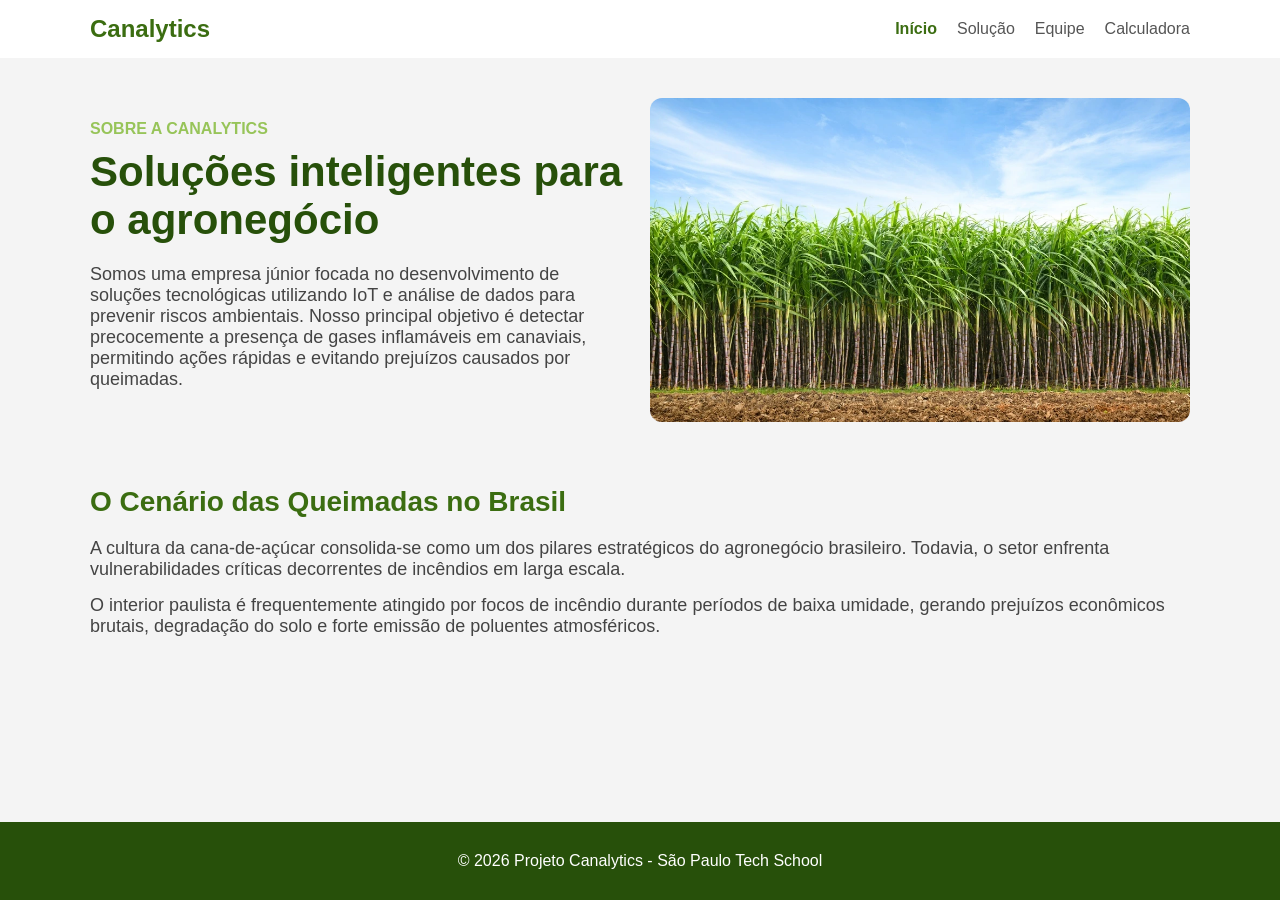
==== SiteInstitucional/index.html @ 84ffcaf1 "refactor: nova estilização e padronização das páginas inicio e solução Aplica nova identidade visual" ====
<!DOCTYPE html>
<html lang="pt-br">

<head>
    <meta charset="UTF-8">
    <meta name="viewport" content="width=device-width, initial-scale=1.0">
    <title>Início - Canalytics</title>
    <link rel="stylesheet" href="style.css">
</head>

<body>
    <nav class="barra-navegacao">
        <div class="container-navegacao">
            <a href="index.html" class="logotipo">Canalytics</a>
            <ul class="menu-lista">
                <li class="menu-item"><a href="index.html" class="link-menu-ativo">Início</a></li>
                <li class="menu-item"><a href="solucao.html" class="link-menu">Solução</a></li>
                <li class="menu-item"><a href="equipe.html" class="link-menu">Equipe</a></li>
                <li class="menu-item"><a href="calculadora.html" class="link-menu">Calculadora</a></li>
            </ul>
        </div>
    </nav>

    <main class="area-principal">
        <section class="secao-apresentacao">
            <div class="flex-container">
                <div class="coluna-texto">
                    <p class="etiqueta-verde">Sobre a Canalytics</p>
                    <h1 class="manchete-principal">Soluções inteligentes para o agronegócio</h1>
                    <p class="paragrafo-comum">
                        Somos uma empresa júnior focada no desenvolvimento de soluções tecnológicas utilizando IoT e análise de dados para prevenir riscos ambientais. 
                        Nosso principal objetivo é detectar precocemente a presença de gases inflamáveis em canaviais, permitindo ações rápidas e evitando prejuízos causados por queimadas.
                    </p>
                </div>
                <div class="coluna-imagem">
                    <img src="img/canavial.webp" alt="Plantação de Cana" class="imagem-responsivel">
                </div>
            </div>
        </section>

        <section class="secao-contexto">
            <h2 class="subtitulo-secao">O Cenário das Queimadas no Brasil</h2>
            <p class="paragrafo-comum">
                A cultura da cana-de-açúcar consolida-se como um dos pilares estratégicos do agronegócio brasileiro. Todavia, o setor enfrenta vulnerabilidades críticas decorrentes de incêndios em larga escala.
            </p>
            <p class="paragrafo-comum">
                O interior paulista é frequentemente atingido por focos de incêndio durante períodos de baixa umidade, gerando prejuízos econômicos brutais, degradação do solo e forte emissão de poluentes atmosféricos.
            </p>
        </section>
    </main>

    <footer class="rodape-final">
        <p class="texto-copyright">© 2026 Projeto Canalytics - São Paulo Tech School</p>
    </footer>
</body>

</html>
---- SiteInstitucional/style.css ----
body {
    margin: 0px;
    padding: 0px;
    background-color: #f4f4f4;
    color: #333333;
    font-family: Arial, sans-serif;
    display: flex;
    flex-direction: column;
    min-height: 100vh; /* Altura mínima o tamanho total da tela*/
}

.barra-navegacao {
    background-color: #ffffff;
    padding: 15px 0px;
}

.container-navegacao {
    max-width: 1100px;
    margin: 0px auto;
    display: flex;
    justify-content: space-between;
    align-items: center;
    padding: 0px 20px;
}

.logotipo {
    font-size: 24px;
    font-weight: bold;
    color: #3B6D11;
    text-decoration: none;
}

.menu-lista {
    display: flex;
    list-style: none;
    margin: 0px;
    padding: 0px;
}

.menu-item {
    margin-left: 20px;
}

.link-menu, .link-menu-ativo {
    text-decoration: none;
    color: #555555;
    font-weight: 500;
}

.link-menu-ativo {
    color: #3B6D11;
    font-weight: bold;
}

.area-principal {
    max-width: 1100px;
    margin: 0px auto;
    padding: 40px 20px;
    flex: 1; /* Faz a <main> preencher o vazio entre o header e o footer, garantindo que o footer fique travado lá embaixo. */
}

.secao-apresentacao, .secao-contexto, .secao-hero-solucao, .fluxo-operacional {
    margin-bottom: 60px;
}

.flex-container, .cartao-problema, .bloco-etapa, .bloco-etapa-invertido {
    display: flex;
    align-items: center;
    margin-bottom: 40px;
}

.bloco-etapa-invertido {
    flex-direction: row-reverse;
}

.coluna-texto, .texto-do-problema, .texto-etapa {
    flex: 1;
    margin-right: 20px;
}

.bloco-etapa-invertido .texto-etapa {
    margin-right: 0px;
    margin-left: 20px;
}

.coluna-imagem, .imagem-do-problema, .imagem-etapa {
    flex: 1;
}

.imagem-responsivel {
    width: 100%;
    border-radius: 12px;
}

.manchete-principal {
    font-size: 42px;
    color: #27500A;
    margin: 10px 0px 20px 0px;
}

.enfase-verde {
    color: #97C459;
}

.subtitulo-secao {
    font-size: 28px;
    color: #3B6D11;
    margin: 0px 0px 20px 0px;
}

.etiqueta-verde {
    color: #97C459;
    font-weight: bold;
    text-transform: uppercase;
    margin: 0px;
}

.paragrafo-comum {
    font-size: 18px;
    margin: 0px 0px 15px 0px;
    color: #444444;
}

.alinhamento-central {
    text-align: center;
}

.grade-cards {
    display: flex;
    margin-top: 30px;
}

.item-card {
    background-color: #ffffff;
    padding: 25px;
    border-radius: 10px;
    flex: 1;
    border-top: 5px solid #3B6D11;
    margin: 0px 10px;
}

.titulo-card {
    color: #3B6D11;
    margin: 0px 0px 15px 0px;
}

.texto-do-card {
    font-size: 15px;
    margin: 0px;
}

.rodape-final {
    background-color: #27500A;
    color: #ffffff;
    text-align: center;
    padding: 30px 0px;
}

.texto-copyright {
    margin: 0px;
}

.titulo-etapa {
    font-size: 22px;
    color: #3B6D11;
    margin-bottom: 10px;
}
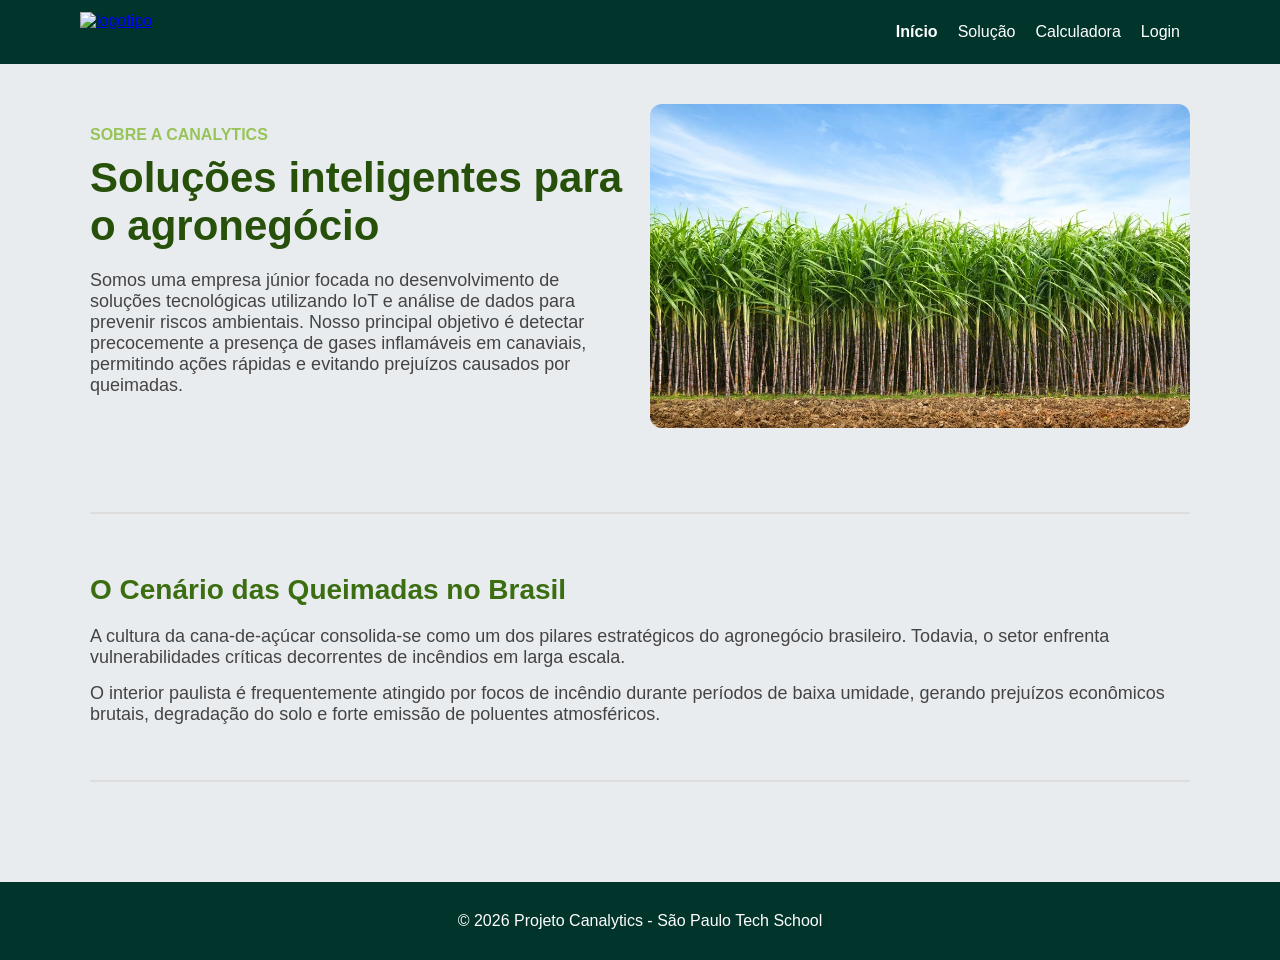
==== commit d13dcc51: "Subindo atualizações da estilização do site" ====
--- a/SiteInstitucional/index.html
+++ b/SiteInstitucional/index.html
@@ -11,12 +11,14 @@
 <body>
     <nav class="barra-navegacao">
         <div class="container-navegacao">
-            <a href="index.html" class="logotipo">Canalytics</a>
+            <a href="index.html" class="logotipo">
+                <img src="img/CanalyticsLogo.png" alt="logotipo" style="height: 40px; width: auto;">
+            </a>
             <ul class="menu-lista">
                 <li class="menu-item"><a href="index.html" class="link-menu-ativo">Início</a></li>
                 <li class="menu-item"><a href="solucao.html" class="link-menu">Solução</a></li>
-                <li class="menu-item"><a href="equipe.html" class="link-menu">Equipe</a></li>
                 <li class="menu-item"><a href="calculadora.html" class="link-menu">Calculadora</a></li>
+                <li class="menu-item"><a href="loginPage.html" class="link-menu">Login</a></li>
             </ul>
         </div>
     </nav>
--- a/SiteInstitucional/style.css
+++ b/SiteInstitucional/style.css
@@ -1,167 +1,226 @@
-body {
-    margin: 0px;
-    padding: 0px;
-    background-color: #f4f4f4;
-    color: #333333;
-    font-family: Arial, sans-serif;
-    display: flex;
-    flex-direction: column;
-    min-height: 100vh; /* Altura mínima o tamanho total da tela*/
-}
-
-.barra-navegacao {
-    background-color: #ffffff;
-    padding: 15px 0px;
-}
-
-.container-navegacao {
-    max-width: 1100px;
-    margin: 0px auto;
-    display: flex;
-    justify-content: space-between;
-    align-items: center;
-    padding: 0px 20px;
-}
-
-.logotipo {
-    font-size: 24px;
-    font-weight: bold;
-    color: #3B6D11;
-    text-decoration: none;
-}
-
-.menu-lista {
-    display: flex;
-    list-style: none;
-    margin: 0px;
-    padding: 0px;
-}
-
-.menu-item {
-    margin-left: 20px;
-}
-
-.link-menu, .link-menu-ativo {
-    text-decoration: none;
-    color: #555555;
-    font-weight: 500;
-}
-
-.link-menu-ativo {
-    color: #3B6D11;
-    font-weight: bold;
-}
-
-.area-principal {
-    max-width: 1100px;
-    margin: 0px auto;
-    padding: 40px 20px;
-    flex: 1; /* Faz a <main> preencher o vazio entre o header e o footer, garantindo que o footer fique travado lá embaixo. */
-}
-
-.secao-apresentacao, .secao-contexto, .secao-hero-solucao, .fluxo-operacional {
-    margin-bottom: 60px;
-}
-
-.flex-container, .cartao-problema, .bloco-etapa, .bloco-etapa-invertido {
-    display: flex;
-    align-items: center;
-    margin-bottom: 40px;
-}
-
-.bloco-etapa-invertido {
-    flex-direction: row-reverse;
-}
-
-.coluna-texto, .texto-do-problema, .texto-etapa {
-    flex: 1;
-    margin-right: 20px;
-}
-
-.bloco-etapa-invertido .texto-etapa {
-    margin-right: 0px;
-    margin-left: 20px;
-}
-
-.coluna-imagem, .imagem-do-problema, .imagem-etapa {
-    flex: 1;
-}
-
-.imagem-responsivel {
-    width: 100%;
-    border-radius: 12px;
-}
-
-.manchete-principal {
-    font-size: 42px;
-    color: #27500A;
-    margin: 10px 0px 20px 0px;
-}
-
-.enfase-verde {
-    color: #97C459;
-}
-
-.subtitulo-secao {
-    font-size: 28px;
-    color: #3B6D11;
-    margin: 0px 0px 20px 0px;
-}
-
-.etiqueta-verde {
-    color: #97C459;
-    font-weight: bold;
-    text-transform: uppercase;
-    margin: 0px;
-}
-
-.paragrafo-comum {
-    font-size: 18px;
-    margin: 0px 0px 15px 0px;
-    color: #444444;
-}
-
-.alinhamento-central {
-    text-align: center;
-}
-
-.grade-cards {
-    display: flex;
-    margin-top: 30px;
-}
-
-.item-card {
-    background-color: #ffffff;
-    padding: 25px;
-    border-radius: 10px;
-    flex: 1;
-    border-top: 5px solid #3B6D11;
-    margin: 0px 10px;
-}
-
-.titulo-card {
-    color: #3B6D11;
-    margin: 0px 0px 15px 0px;
-}
-
-.texto-do-card {
-    font-size: 15px;
-    margin: 0px;
-}
-
-.rodape-final {
-    background-color: #27500A;
-    color: #ffffff;
-    text-align: center;
-    padding: 30px 0px;
-}
-
-.texto-copyright {
-    margin: 0px;
-}
-
-.titulo-etapa {
-    font-size: 22px;
-    color: #3B6D11;
-    margin-bottom: 10px;
-}+body {
+    margin: 0px;
+    padding: 0px;
+    background-color: #e9ecef;
+    color: #1f1e1e;
+    font-family: Arial, sans-serif;
+    display: flex;
+    flex-direction: column;
+    min-height: 100vh;
+}
+
+.barra-navegacao {
+    background-color: #01352c;
+    padding: 12px 0px;
+}
+
+.container-navegacao {
+    max-width: 1100px;
+    margin: 0px auto;
+    display: flex;
+    justify-content: space-between;
+    align-items: center;
+    padding: 0 20px 0 0;
+    height: 100%;
+}
+
+.logotipo img {
+    height: 90%;
+    max-height: 60px;
+    width: auto;
+    display: block;
+}
+
+.menu-lista {
+    display: flex;
+    list-style: none;
+    margin: 0px;
+    padding: 0px;
+}
+
+.menu-item {
+    margin-left: 20px;
+}
+
+.link-menu,
+.link-menu-ativo {
+    text-decoration: none;
+    color: #ffffff;
+    font-weight: 500;
+}
+
+.link-menu-ativo {
+    color: white;
+    font-weight: bold;
+}
+
+.area-principal {
+    max-width: 1100px;
+    margin: 0px auto;
+    padding: 40px 20px;
+    flex: 1;
+}
+
+.secao-apresentacao,
+.secao-contexto,
+.secao-hero-solucao,
+.fluxo-operacional {
+    margin-bottom: 60px;
+    border-bottom: 2px solid #dddddd;
+    padding-bottom: 40px;
+}
+
+.flex-container,
+.cartao-problema,
+.bloco-etapa,
+.bloco-etapa-invertido {
+    display: flex;
+    align-items: center;
+    margin-bottom: 40px;
+}
+
+.secao-hero-solucao {
+    background-image: linear-gradient(rgba(0, 0, 0, 0.5), rgba(0, 0, 0, 0.5)), url('img/canavial.webp');
+    background-size: cover;
+    background-position: center;
+    min-height: 85vh;
+    padding: 0px 40px;
+    display: flex;
+    align-items: center;
+}
+
+.secao-hero-solucao .manchete-principal {
+    color: #ffffff;
+}
+
+.secao-hero-solucao .paragrafo-comum {
+    color: #ffffff;
+    font-size: 20px;
+}
+
+.cartao-problema {
+    background-color: #01352c;
+    border-radius: 16px;
+    padding: 30px;
+}
+
+.bloco-etapa {
+    background-color: #97C459;
+    border-radius: 16px;
+    padding: 30px;
+}
+
+.bloco-etapa-invertido {
+    flex-direction: row-reverse;
+    background-color: #97C459;
+    border-radius: 16px;
+    padding: 30px;
+}
+
+.coluna-texto,
+.texto-do-problema,
+.texto-etapa {
+    flex: 1;
+    margin-right: 20px;
+}
+
+.bloco-etapa-invertido .texto-etapa {
+    margin-right: 0px;
+    margin-left: 20px;
+}
+
+.coluna-imagem,
+.imagem-do-problema,
+.imagem-etapa {
+    flex: 1;
+}
+
+.imagem-responsivel {
+    width: 100%;
+    border-radius: 12px;
+}
+
+.manchete-principal {
+    font-size: 42px;
+    color: #27500A;
+    margin: 10px 0px 20px 0px;
+}
+
+h1 span {
+    color: #97C459;
+}
+
+.subtitulo-secao {
+    font-size: 28px;
+    color: #3B6D11;
+    margin: 0px 0px 20px 0px;
+}
+
+.etiqueta-verde {
+    color: #97C459;
+    font-weight: bold;
+    text-transform: uppercase;
+    margin: 0px;
+}
+
+.paragrafo-comum {
+    font-size: 18px;
+    margin: 0px 0px 15px 0px;
+    color: #444444;
+}
+
+.p1{
+    color: #ffffff;
+}
+
+.sub1{
+    color: #97C459 ;
+}
+
+.alinhamento-central {
+    text-align: center;
+}
+
+.grade-cards {
+    display: flex;
+    margin-top: 30px;
+}
+
+.item-card {
+    background-color: #ffffff;
+    padding: 25px;
+    border-radius: 10px;
+    flex: 1;
+    border-top: 5px solid #97C459;
+    margin: 0px 10px;
+}
+
+.titulo-card {
+    color: #3B6D11;
+    margin: 0px 0px 15px 0px;
+}
+
+.texto-do-card {
+    font-size: 15px;
+    margin: 0px;
+}
+
+.rodape-final {
+    background-color: #01352c;
+    color: #ffffff;
+    text-align: center;
+    padding: 30px 0px;
+}
+
+.texto-copyright {
+    margin: 0px;
+}
+
+.titulo-etapa {
+    font-size: 22px;
+    color: #01352c;
+    margin-bottom: 10px;
+}
+.link-menu:hover {
+    color: #97C459;
+}
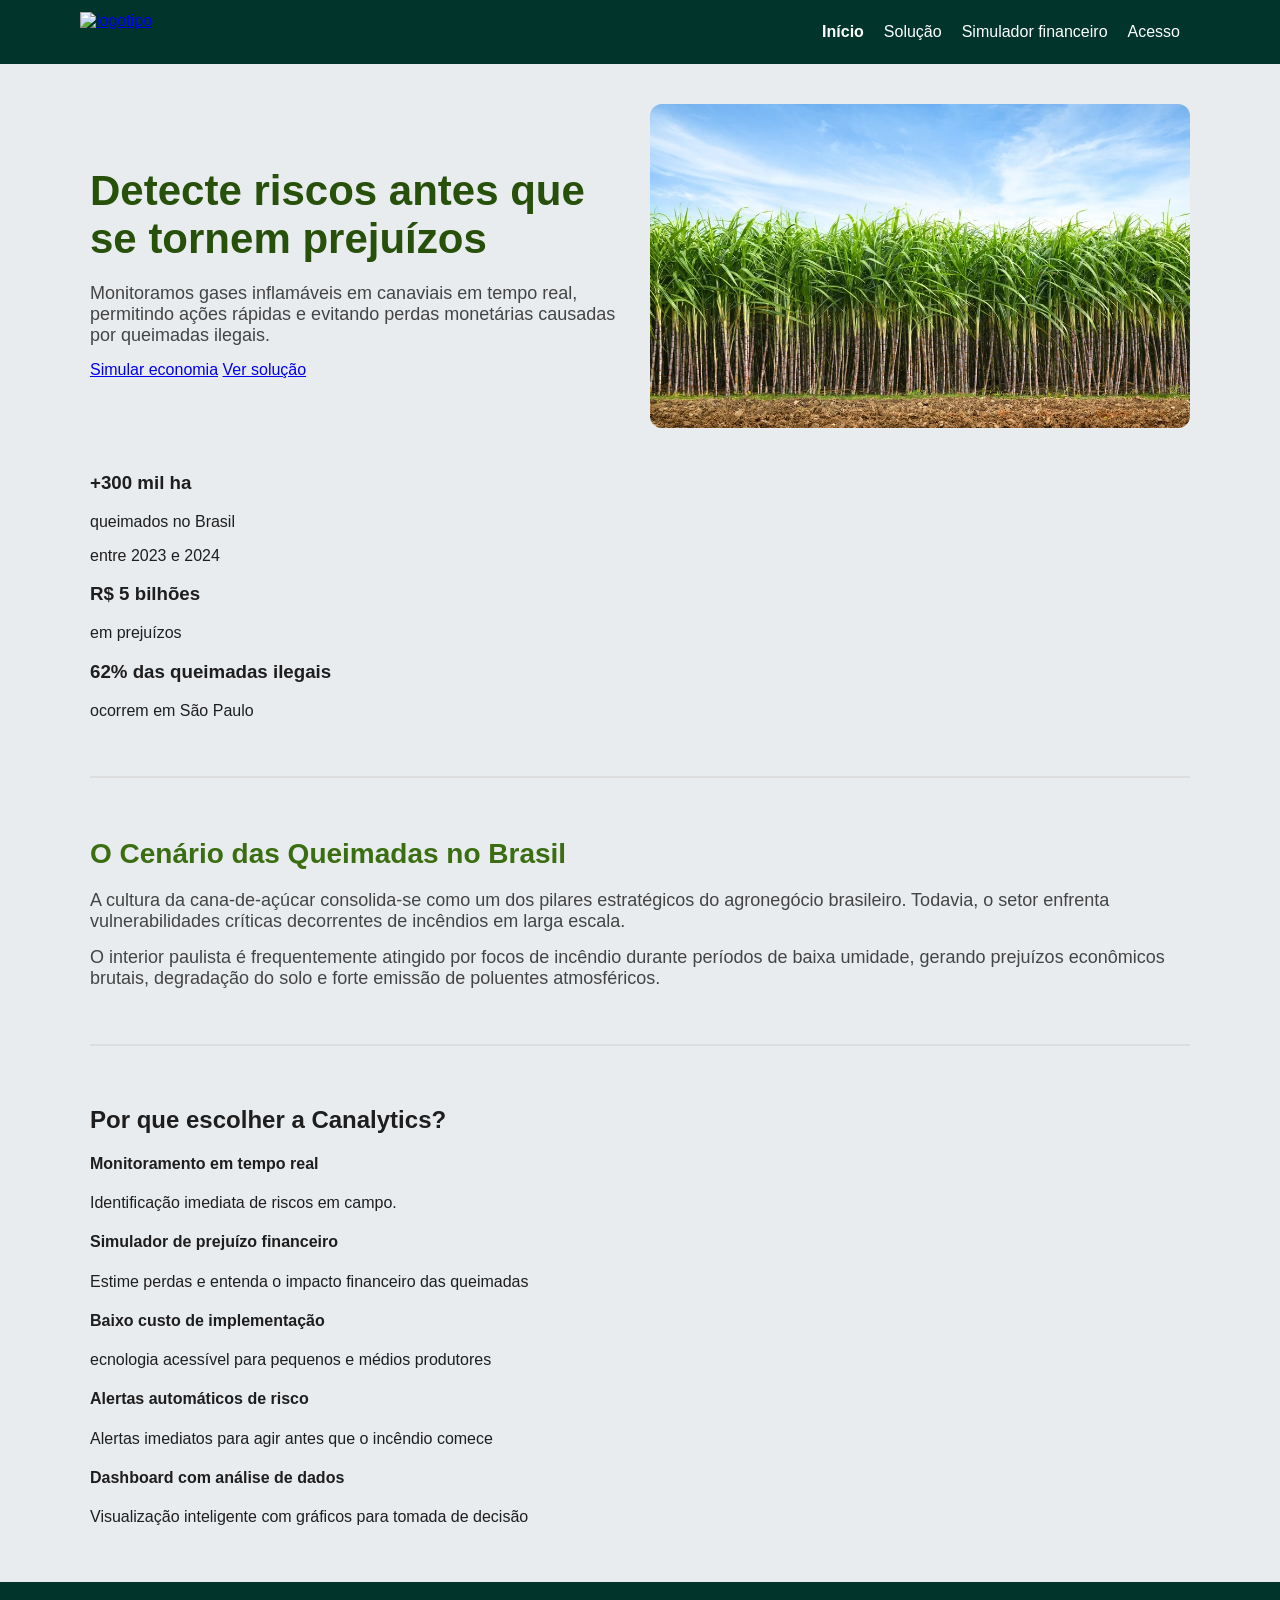
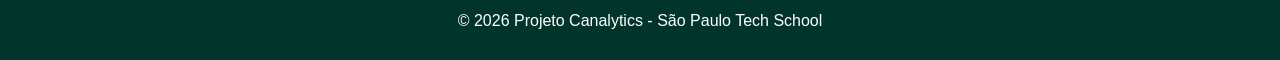
==== commit fe155e5c: "Correções de gramática e adição do campo de diferenciais" ====
--- a/SiteInstitucional/index.html
+++ b/SiteInstitucional/index.html
@@ -17,28 +17,61 @@
             <ul class="menu-lista">
                 <li class="menu-item"><a href="index.html" class="link-menu-ativo">Início</a></li>
                 <li class="menu-item"><a href="solucao.html" class="link-menu">Solução</a></li>
-                <li class="menu-item"><a href="calculadora.html" class="link-menu">Calculadora</a></li>
-                <li class="menu-item"><a href="loginPage.html" class="link-menu">Login</a></li>
+                <li class="menu-item"><a href="calculadora.html" class="link-menu">Simulador financeiro</a></li>
+                <li class="menu-item"><a href="telaAcesso.html" class="link-menu">Acesso</a></li>
             </ul>
         </div>
     </nav>
 
     <main class="area-principal">
         <section class="secao-apresentacao">
-            <div class="flex-container">
-                <div class="coluna-texto">
-                    <p class="etiqueta-verde">Sobre a Canalytics</p>
-                    <h1 class="manchete-principal">Soluções inteligentes para o agronegócio</h1>
-                    <p class="paragrafo-comum">
-                        Somos uma empresa júnior focada no desenvolvimento de soluções tecnológicas utilizando IoT e análise de dados para prevenir riscos ambientais. 
-                        Nosso principal objetivo é detectar precocemente a presença de gases inflamáveis em canaviais, permitindo ações rápidas e evitando prejuízos causados por queimadas.
-                    </p>
-                </div>
-                <div class="coluna-imagem">
-                    <img src="img/canavial.webp" alt="Plantação de Cana" class="imagem-responsivel">
-                </div>
+    <div class="flex-container">
+        <div class="coluna-texto">
+           
+
+            <h1 class="manchete-principal">
+                Detecte riscos antes que se tornem prejuízos
+            </h1>
+
+            <p class="paragrafo-comum">
+                Monitoramos gases inflamáveis em canaviais em tempo real, permitindo ações rápidas e evitando perdas monetárias causadas por queimadas ilegais.
+            </p>
+
+            
+            <div class="cta-botoes">
+                <a href="calculadora.html" class="btn-principal">Simular economia</a>
+                <a href="solucao.html" class="btn-secundario">Ver solução</a>
             </div>
-        </section>
+        </div>
+
+        <div class="coluna-imagem">
+            <img src="img/canavial.webp" alt="Plantação de Cana" class="imagem-responsivel">
+        </div>
+    </div>
+
+    
+      <div class="numeros">
+        <div class="card-numero">
+            <h3>+300 mil ha</h3>
+            <p>queimados no Brasil</p>
+            <p>entre 2023 e 2024 </p>
+            
+
+        </div>
+
+        <div class="card-numero">
+            <h3>R$ 5 bilhões</h3>
+            <p>em prejuízos</p>
+        </div>
+
+        <div class="card-numero">
+            <h3>62% das queimadas ilegais</h3>
+            <p>ocorrem em São Paulo</p>
+        </div>
+    </div>
+
+    
+</section>
 
         <section class="secao-contexto">
             <h2 class="subtitulo-secao">O Cenário das Queimadas no Brasil</h2>
@@ -49,6 +82,34 @@
                 O interior paulista é frequentemente atingido por focos de incêndio durante períodos de baixa umidade, gerando prejuízos econômicos brutais, degradação do solo e forte emissão de poluentes atmosféricos.
             </p>
         </section>
+        <h2 class="titulo-diferenciais">Por que escolher a Canalytics?</h2>
+
+        <div class="diferenciais">
+    <div class="card-diferencial">
+        <h4>Monitoramento em tempo real</h4>
+        <p>Identificação imediata de riscos em campo.</p>
+    </div>
+
+
+    <div class="card-diferencial">
+        <h4>Simulador de prejuízo financeiro</h4>
+        <p>Estime perdas e entenda o impacto financeiro das queimadas</p>
+    </div>
+
+    <div class="card-diferencial">
+        <h4>Baixo custo de implementação</h4>
+        <p>ecnologia acessível para pequenos e médios produtores</p>
+    </div>
+
+    <div class="card-diferencial">
+        <h4>Alertas automáticos de risco</h4>
+        <p>Alertas imediatos para agir antes que o incêndio comece</p>
+    </div>
+    <div class="card-diferencial">
+        <h4>Dashboard com análise de dados</h4>
+        <p>Visualização inteligente com gráficos para tomada de decisão</p>
+    </div>
+</div>
     </main>
 
     <footer class="rodape-final">
@@ -56,4 +117,4 @@
     </footer>
 </body>
 
-</html>+</html>
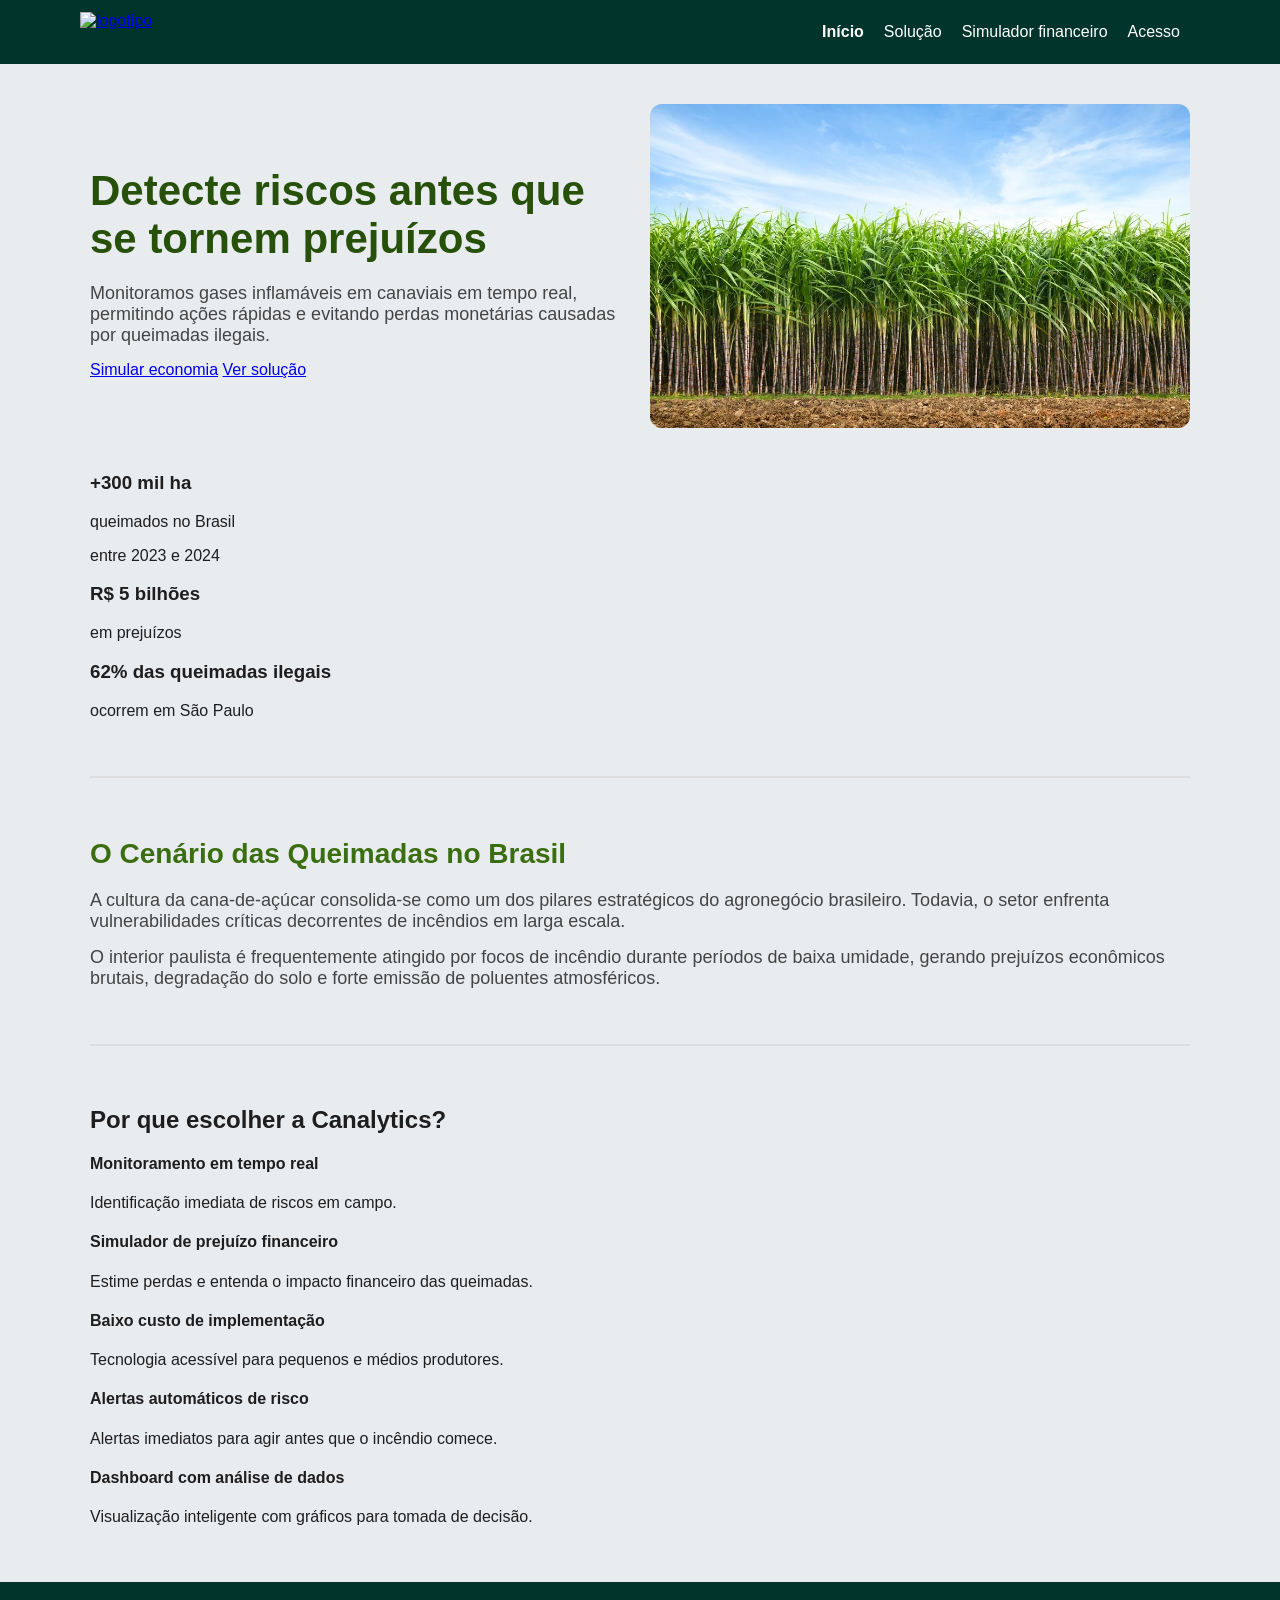
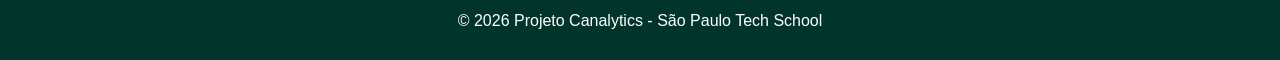
==== commit c76a30db: "Corrige textos: 'ecnologia' → 'Tecnologia'; acentua 'Último'; padroniza rótulos na tela de login" ====
--- a/SiteInstitucional/index.html
+++ b/SiteInstitucional/index.html
@@ -93,21 +93,21 @@
 
     <div class="card-diferencial">
         <h4>Simulador de prejuízo financeiro</h4>
-        <p>Estime perdas e entenda o impacto financeiro das queimadas</p>
+        <p>Estime perdas e entenda o impacto financeiro das queimadas.</p>
     </div>
 
     <div class="card-diferencial">
         <h4>Baixo custo de implementação</h4>
-        <p>ecnologia acessível para pequenos e médios produtores</p>
+        <p>Tecnologia acessível para pequenos e médios produtores.</p>
     </div>
 
     <div class="card-diferencial">
         <h4>Alertas automáticos de risco</h4>
-        <p>Alertas imediatos para agir antes que o incêndio comece</p>
+        <p>Alertas imediatos para agir antes que o incêndio comece.</p>
     </div>
     <div class="card-diferencial">
         <h4>Dashboard com análise de dados</h4>
-        <p>Visualização inteligente com gráficos para tomada de decisão</p>
+        <p>Visualização inteligente com gráficos para tomada de decisão.</p>
     </div>
 </div>
     </main>
